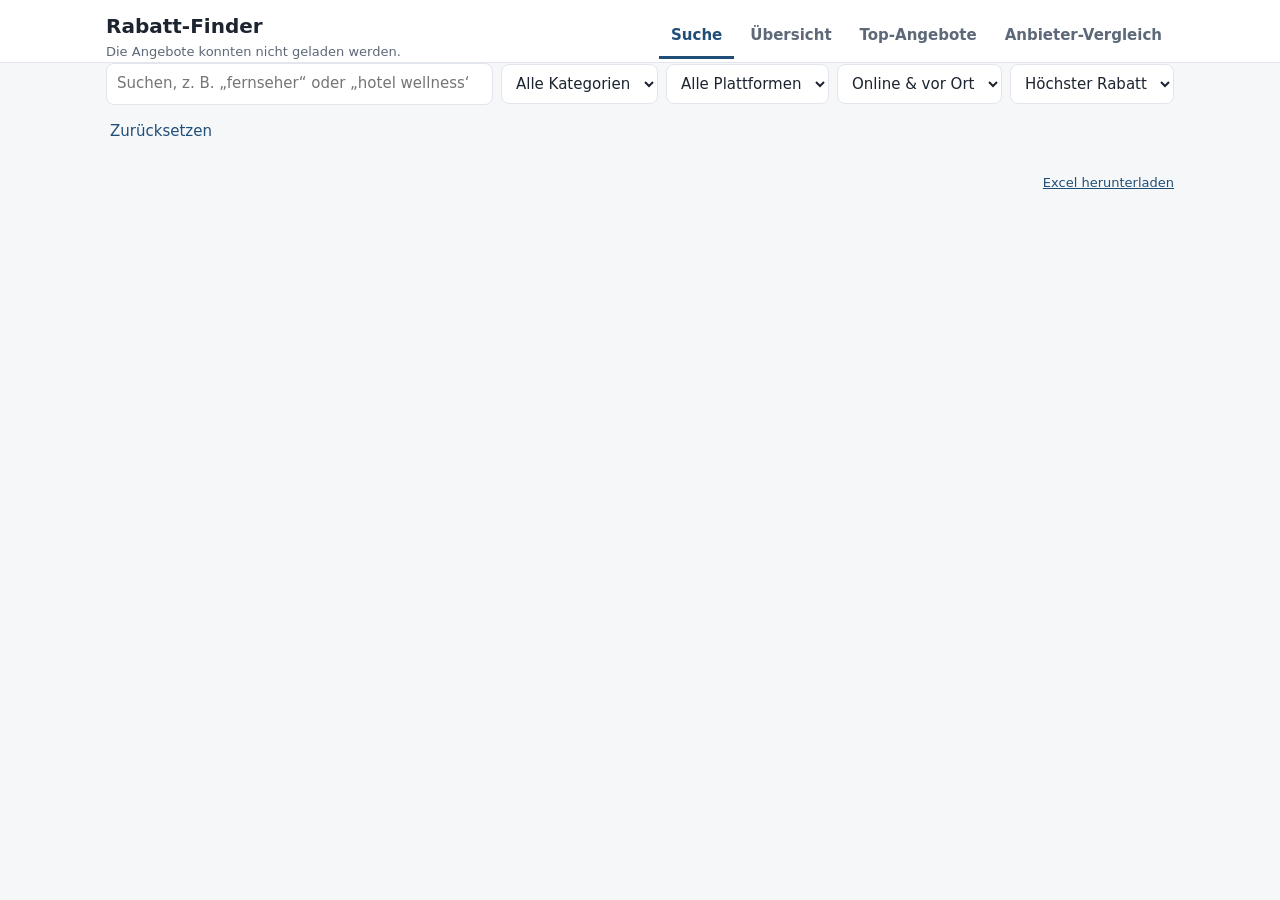
==== web/index.html @ 4c6f1f3b "Rabatt-Finder: Scraper, Website und Server-Deployment - scraper/scrape.py: liest Corporate Benefits " ====
<!doctype html>
<html lang="de">
<head>
  <meta charset="utf-8">
  <meta name="viewport" content="width=device-width, initial-scale=1">
  <meta name="robots" content="noindex, nofollow">
  <title>Rabatt-Finder</title>
  <link rel="stylesheet" href="style.css">
</head>
<body>
  <header class="top">
    <div class="wrap">
      <div class="brand">
        <h1>Rabatt-Finder</h1>
        <p class="meta" id="meta">Lade Angebote …</p>
      </div>
      <nav class="tabs" role="tablist">
        <button role="tab" data-tab="suche" aria-selected="true">Suche</button>
        <button role="tab" data-tab="uebersicht">Übersicht</button>
        <button role="tab" data-tab="top">Top-Angebote</button>
        <button role="tab" data-tab="vergleich">Anbieter-Vergleich</button>
      </nav>
    </div>
  </header>

  <main class="wrap">
    <p id="status" class="status" role="status" hidden></p>
    <!-- Suche -->
    <section id="tab-suche" class="tab">
      <div class="filters">
        <label class="search">
          <span class="sr">Suchbegriffe</span>
          <input id="q" type="search" placeholder="Suchen, z. B. „fernseher“ oder „hotel wellness“" autocomplete="off">
        </label>
        <select id="kat" aria-label="Kategorie"><option value="">Alle Kategorien</option></select>
        <select id="plat" aria-label="Plattform"><option value="">Alle Plattformen</option></select>
        <select id="kanal" aria-label="Kanal">
          <option value="">Online &amp; vor Ort</option>
          <option value="online">Online</option>
          <option value="vor Ort">Vor Ort</option>
        </select>
        <select id="sort" aria-label="Sortierung">
          <option value="rabatt">Höchster Rabatt</option>
          <option value="name">Anbieter A–Z</option>
          <option value="neu">Neueste zuerst</option>
        </select>
        <label class="check" id="neu-wrap" hidden><input type="checkbox" id="nurneu"> nur neue</label>
        <button id="reset" class="link">Zurücksetzen</button>
      </div>

      <div class="summary" id="summary"></div>
      <ol class="results" id="results"></ol>
      <button id="more" class="more" hidden>Mehr anzeigen</button>
    </section>

    <!-- Übersicht -->
    <section id="tab-uebersicht" class="tab" hidden>
      <p class="hint">Anzahl Angebote und bester Rabatt je Plattform. Grün = höchster Rabatt in der Kategorie. Auf eine Kategorie klicken, um ihre Angebote zu sehen.</p>
      <div class="table-wrap"><table id="ov"></table></div>
    </section>

    <!-- Top -->
    <section id="tab-top" class="tab" hidden>
      <p class="hint">Die 5 höchsten Rabatte je Kategorie (pro Anbieter nur das beste Angebot). „Bis zu“-Rabatte gelten oft nur für einzelne Artikel.</p>
      <div id="top" class="top-grid"></div>
    </section>

    <!-- Vergleich -->
    <section id="tab-vergleich" class="tab" hidden>
      <div class="filters">
        <label class="search">
          <span class="sr">Anbieter filtern</span>
          <input id="vq" type="search" placeholder="Anbieter filtern, z. B. „adidas“" autocomplete="off">
        </label>
      </div>
      <p class="hint" id="vhint"></p>
      <div class="table-wrap"><table id="cmp"></table></div>
    </section>
  </main>

  <footer class="wrap foot">
    <span id="foot"></span>
    <a href="Angebote_Uebersicht.xlsx" download>Excel herunterladen</a>
  </footer>

  <script src="app.js"></script>
</body>
</html>
---- web/style.css ----
:root {
  --bg: #f6f7f9;
  --surface: #ffffff;
  --text: #1c2430;
  --muted: #5d6878;
  --line: #e2e6ec;
  --accent: #1f4e78;
  --accent-soft: #e6eef6;
  --best: #1e7b3c;
  --best-soft: #dff3e5;
  --new: #b4580a;
  --new-soft: #fdeedd;
  --p0: #1f4e78; /* Corporate Benefits */
  --p1: #6a3fb5; /* Student Beans */
  --p2: #c2410c; /* UNiDAYS */
  --radius: 10px;
  color-scheme: light;
}
@media (prefers-color-scheme: dark) {
  :root {
    --bg: #12161c;
    --surface: #1b2129;
    --text: #e6eaf0;
    --muted: #9aa5b4;
    --line: #2b333e;
    --accent: #7fb2e5;
    --accent-soft: #1f2d3c;
    --best: #5fd08a;
    --best-soft: #173322;
    --new: #f2a65a;
    --new-soft: #3a2814;
    --p0: #7fb2e5;
    --p1: #b69cf0;
    --p2: #f39a6b;
    color-scheme: dark;
  }
}

* { box-sizing: border-box; }
[hidden] { display: none !important; }
body {
  margin: 0;
  background: var(--bg);
  color: var(--text);
  font: 15px/1.45 system-ui, -apple-system, "Segoe UI", Roboto, sans-serif;
}
.wrap { max-width: 1100px; margin: 0 auto; padding: 0 16px; }
.sr { position: absolute; width: 1px; height: 1px; overflow: hidden; clip: rect(0 0 0 0); }
a { color: var(--accent); }

/* Kopf */
.top { background: var(--surface); border-bottom: 1px solid var(--line); position: sticky; top: 0; z-index: 5; }
.top .wrap { display: flex; flex-wrap: wrap; align-items: center; gap: 8px 24px; padding-top: 12px; }
.brand h1 { margin: 0; font-size: 20px; }
.meta { margin: 2px 0 0; color: var(--muted); font-size: 13px; }
.tabs { display: flex; gap: 4px; margin-left: auto; overflow-x: auto; }
.tabs button {
  border: 0; background: none; color: var(--muted); font: inherit; font-weight: 600;
  padding: 10px 12px; border-bottom: 3px solid transparent; cursor: pointer; white-space: nowrap;
}
.tabs button[aria-selected="true"] { color: var(--accent); border-bottom-color: var(--accent); }

main { padding-top: 16px; padding-bottom: 24px; }
.hint { color: var(--muted); font-size: 13px; margin: 0 0 12px; }
.status { background: var(--new-soft); color: var(--new); border-radius: var(--radius); padding: 10px 12px; margin: 0 0 12px; font-size: 14px; }

/* Filter */
.filters { display: flex; flex-wrap: wrap; gap: 8px; align-items: center; margin-bottom: 12px; }
.search { flex: 1 1 280px; }
input[type="search"], select {
  font: inherit; color: var(--text); background: var(--surface);
  border: 1px solid var(--line); border-radius: 8px; padding: 9px 10px; min-height: 40px;
}
input[type="search"] { width: 100%; }
select { max-width: 100%; }
.check { display: flex; gap: 6px; align-items: center; color: var(--muted); }
.link { border: 0; background: none; color: var(--accent); font: inherit; cursor: pointer; padding: 8px 4px; }

/* Plattform-Zusammenfassung */
.summary { display: grid; grid-template-columns: repeat(auto-fit, minmax(180px, 1fr)); gap: 8px; margin-bottom: 12px; }
.sum {
  background: var(--surface); border: 1px solid var(--line); border-radius: var(--radius);
  padding: 10px 12px; border-left: 4px solid var(--pc);
}
.sum .n { color: var(--muted); font-size: 13px; }
.sum .v { font-size: 18px; font-weight: 700; }
.sum.best { background: var(--best-soft); border-color: var(--best); }
.sum.best .v { color: var(--best); }
.count { color: var(--muted); font-size: 13px; margin: 4px 0 8px; }

/* Ergebnisliste */
.results { list-style: none; padding: 0; margin: 0; display: grid; gap: 8px; }
.offer {
  display: grid; grid-template-columns: 64px 1fr auto; gap: 4px 12px; align-items: start;
  grid-template-areas: "pct title go" "pct tags go" "pct desc desc";
  background: var(--surface); border: 1px solid var(--line); border-radius: var(--radius); padding: 10px 12px;
}
.offer.best { border-color: var(--best); box-shadow: inset 4px 0 0 var(--best); }
.pct {
  grid-area: pct; font-weight: 800; font-size: 18px; text-align: center; border-radius: 8px;
  padding: 8px 4px; background: var(--accent-soft); color: var(--accent);
}
.pct.none { font-size: 12px; font-weight: 600; color: var(--muted); background: var(--bg); }
.offer.best .pct { background: var(--best-soft); color: var(--best); }
.title { grid-area: title; font-weight: 700; }
.title .what { font-weight: 400; }
.tags { grid-area: tags; display: flex; flex-wrap: wrap; gap: 4px 6px; font-size: 12px; color: var(--muted); }
.tag { border: 1px solid var(--line); border-radius: 999px; padding: 1px 8px; }
.tag.plat { color: var(--pc); border-color: var(--pc); font-weight: 600; }
.tag.neu { color: var(--new); background: var(--new-soft); border-color: transparent; font-weight: 700; }
.go { grid-area: go; white-space: nowrap; font-size: 14px; align-self: center; }
.desc { grid-area: desc; font-size: 13px; color: var(--muted); margin: 2px 0 0; }
.more { display: block; margin: 12px auto 0; font: inherit; padding: 10px 18px; border-radius: 8px;
  border: 1px solid var(--line); background: var(--surface); color: var(--text); cursor: pointer; }
.empty { color: var(--muted); padding: 24px 0; text-align: center; }

/* Tabellen */
.table-wrap { overflow-x: auto; background: var(--surface); border: 1px solid var(--line); border-radius: var(--radius); }
table { border-collapse: collapse; width: 100%; font-size: 14px; }
th, td { padding: 8px 10px; border-bottom: 1px solid var(--line); text-align: left; vertical-align: top; }
th { background: var(--accent-soft); color: var(--accent); font-size: 12px; text-transform: uppercase; letter-spacing: .02em; }
td.num, th.num { text-align: right; white-space: nowrap; }
td.best { background: var(--best-soft); color: var(--best); font-weight: 700; }
td.dim { color: var(--muted); }
tr.sum-row td { font-weight: 700; background: var(--bg); }
.catlink { background: none; border: 0; padding: 0; font: inherit; color: var(--accent); cursor: pointer; text-align: left; }

/* Top-Angebote */
.top-grid { display: grid; grid-template-columns: repeat(auto-fill, minmax(320px, 1fr)); gap: 12px; }
.card { background: var(--surface); border: 1px solid var(--line); border-radius: var(--radius); padding: 12px; }
.card h2 { font-size: 15px; margin: 0 0 8px; }
.card ol { margin: 0; padding-left: 20px; display: grid; gap: 6px; font-size: 14px; }
.card li.first { color: var(--best); font-weight: 600; }
.card .small { color: var(--muted); font-size: 12px; }

.foot { display: flex; justify-content: space-between; flex-wrap: wrap; gap: 8px; color: var(--muted); font-size: 13px; padding-bottom: 32px; }

@media (max-width: 640px) {
  .top { position: static; }
  .tabs { margin-left: 0; width: 100%; }
  .offer { grid-template-columns: 56px 1fr; grid-template-areas: "pct title" "pct tags" "pct go" "desc desc"; }
  .go { align-self: start; }
  select { flex: 1 1 45%; }
}
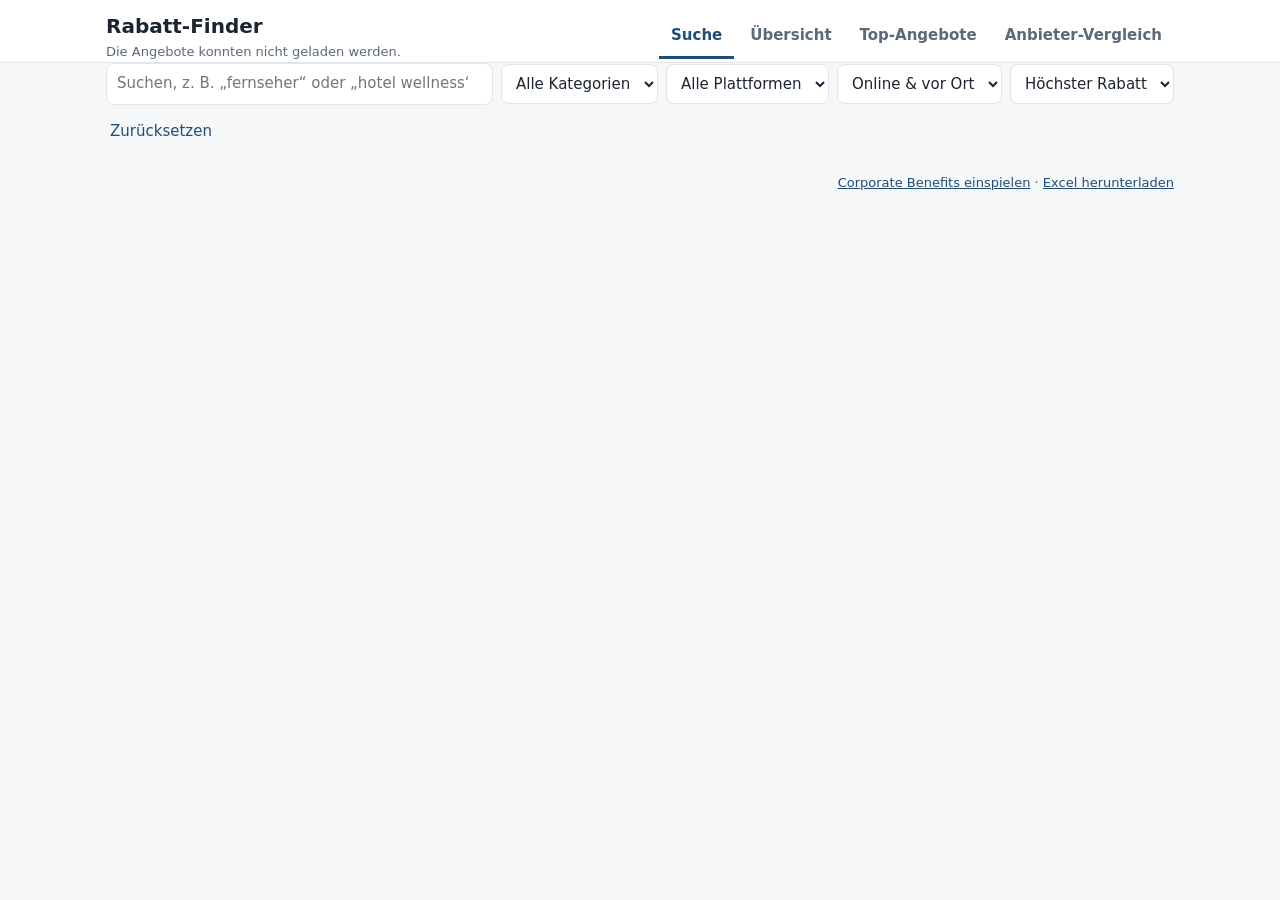
==== commit 5dadee31: "Corporate Benefits per Lesezeichen-Knopf einspielen Corporate Benefits leitet automatisch gesteuerte" ====
--- a/web/index.html
+++ b/web/index.html
@@ -80,7 +80,7 @@
 
   <footer class="wrap foot">
     <span id="foot"></span>
-    <a href="Angebote_Uebersicht.xlsx" download>Excel herunterladen</a>
+    <span><a href="lesezeichen.html">Corporate Benefits einspielen</a> · <a href="Angebote_Uebersicht.xlsx" download>Excel herunterladen</a></span>
   </footer>
 
   <script src="app.js"></script>
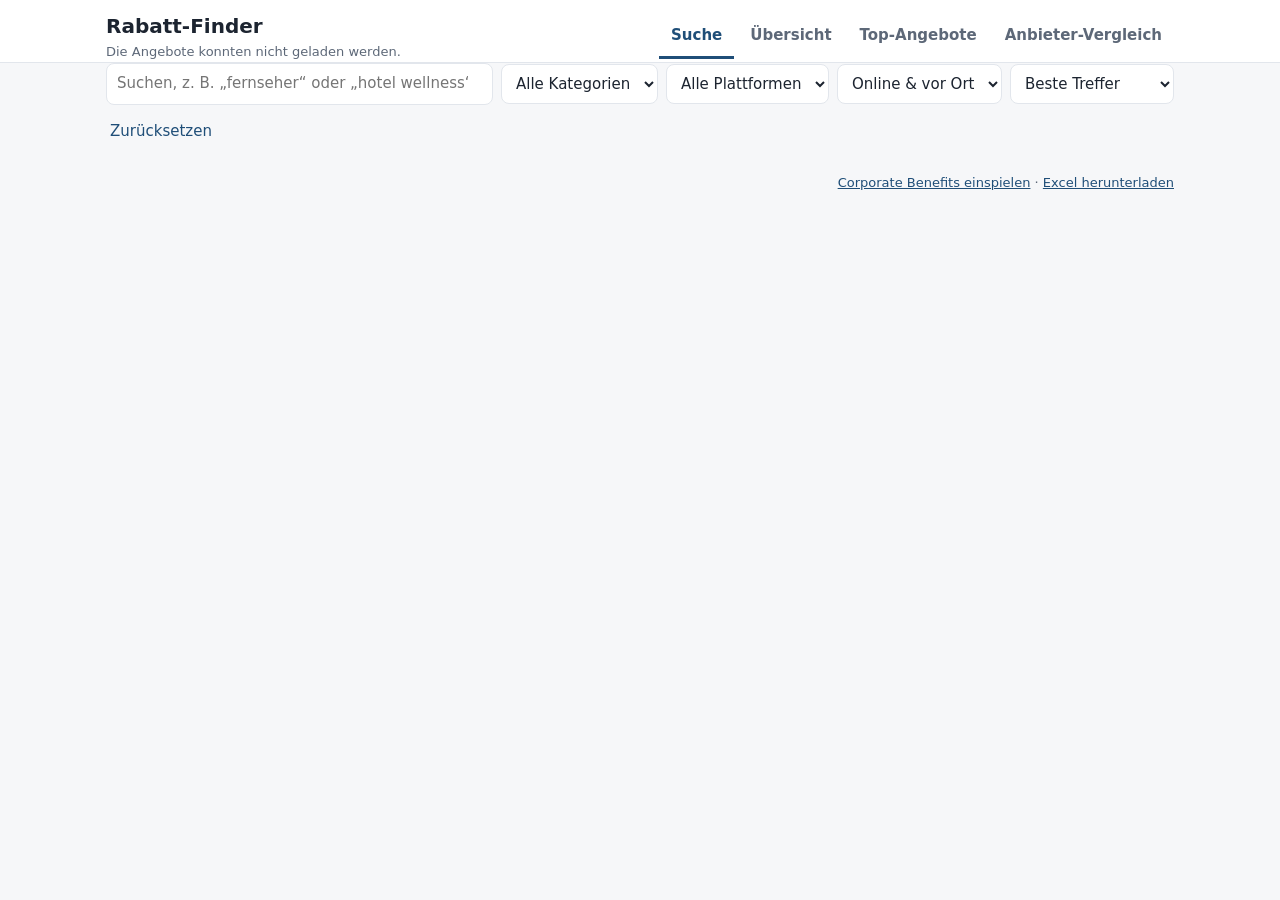
==== commit a77dc854: "Suche: Wortstämme, Tippfehler-Toleranz, Relevanz und Ausweichtreffer - Suchwörter werden auf einen e" ====
--- a/web/index.html
+++ b/web/index.html
@@ -40,6 +40,7 @@
           <option value="vor Ort">Vor Ort</option>
         </select>
         <select id="sort" aria-label="Sortierung">
+          <option value="relevanz">Beste Treffer</option>
           <option value="rabatt">Höchster Rabatt</option>
           <option value="name">Anbieter A–Z</option>
           <option value="neu">Neueste zuerst</option>
